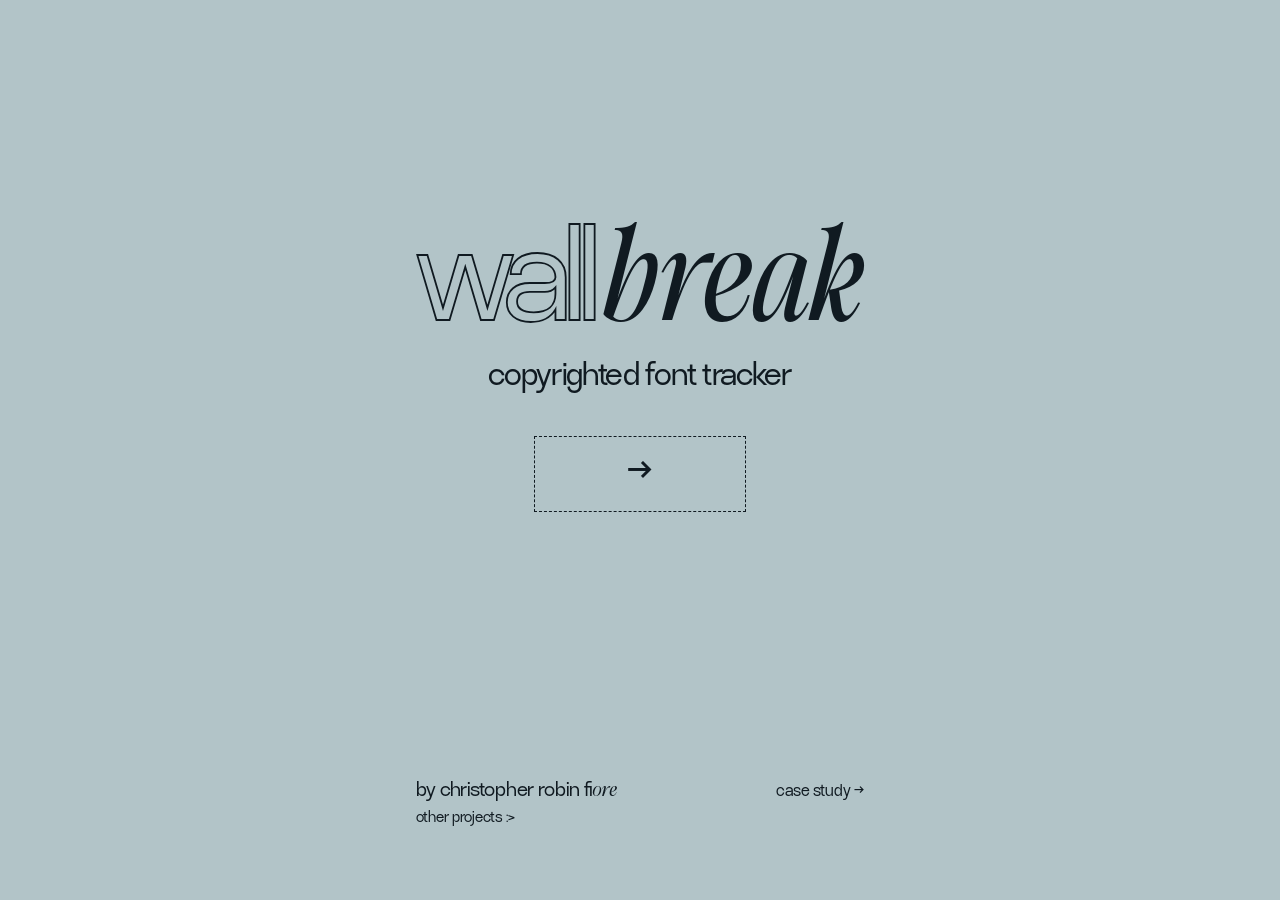
==== index.html @ 3db370a6 "wallbreak — landing page, case study, and in-browser scanner A read-only cybersecurity tool: check w" ====
<!doctype html>
<html lang="en">
  <head>
    <meta charset="utf-8" />
    <meta name="viewport" content="width=device-width, initial-scale=1" />
    <title>wallbreak — copyrighted font tracker</title>
    <meta
      name="description"
      content="wallbreak is a cybersecurity tool that checks whether your paywalled fonts are exposed in public GitHub repositories. Read-only reconnaissance, leaves no trace. By Christopher Robin Fiore."
    />
    <meta name="author" content="Christopher Robin Fiore (globalanomalyindex)" />
    <link rel="icon" href="favicon.svg" type="image/svg+xml" />
    <link
      rel="preload"
      as="font"
      type="font/woff2"
      href="fonts/SLTFDessignMaison-Regular.woff2"
      crossorigin
    />
    <link rel="stylesheet" href="styles.css" />
    <meta property="og:title" content="wallbreak — copyrighted font tracker" />
    <meta
      property="og:description"
      content="Find public GitHub repos that contain copies of your fonts. Read-only, no trace."
    />
    <meta name="theme-color" content="#b2c4c8" />
  </head>
  <body class="home">
    <main class="stage">
      <h1 class="wordmark reveal d1" aria-label="wallbreak">
        <span class="wm-wall" aria-hidden="true">wall</span><span
          class="wm-break"
          aria-hidden="true"
          >break</span
        >
      </h1>
      <p class="tagline reveal d2">copyrighted font tracker</p>
      <a
        class="cta reveal d3"
        href="app.html"
        aria-label="Open wallbreak and scan your fonts"
      >
        <span class="cta-arrow" aria-hidden="true">→</span>
      </a>
    </main>

    <footer class="footer reveal d4">
      <div class="footer-inner">
        <div class="footer-row">
          <p class="byline">by christopher robin <span class="ss01">fiore</span></p>
          <a class="link" href="case-study.html"
            >case study <span class="arrow" aria-hidden="true">→</span></a
          >
        </div>
        <a
          class="link other-projects"
          href="https://github.com/globalanomalyindex"
          target="_blank"
          rel="noopener noreferrer"
          >other projects :&gt;</a
        >
      </div>
    </footer>
  </body>
</html>
---- styles.css ----
/* wallbreak — site styles
   font: SLTF Dessign Maison (SilverStag Type Foundry), self-hosted.
   palette: ink #101a21 on a muted blue #b2c4c8 (the figma #d7eef2 @ 80%). */

@font-face {
  font-family: "SLTF Dessign Maison";
  /* web formats only (woff2 + woff cover all modern browsers); the raw .otf
     source is intentionally NOT shipped to the public site. */
  src:
    url("fonts/SLTFDessignMaison-Regular.woff2") format("woff2"),
    url("fonts/SLTFDessignMaison-Regular.woff") format("woff");
  font-weight: 400;
  font-style: normal;
  font-display: swap;
}

:root {
  --bg: #b2c4c8;
  --ink: #101a21;
  --ink-soft: color-mix(in oklab, var(--ink) 66%, var(--bg));
  --font: "SLTF Dessign Maison", "Iowan Old Style", Georgia, serif;

  /* emil: strong custom curves, never the weak built-ins */
  --ease-out: cubic-bezier(0.23, 1, 0.32, 1);
  --ease-out-strong: cubic-bezier(0.16, 1, 0.3, 1);
}

*,
*::before,
*::after {
  box-sizing: border-box;
}

html {
  -webkit-text-size-adjust: 100%;
}

body {
  margin: 0;
  background: var(--bg);
  color: var(--ink);
  font-family: var(--font);
  -webkit-font-smoothing: antialiased;
  text-rendering: optimizeLegibility;
}

a {
  color: inherit;
}

/* ---------- the wordmark: "wall" breaks open, "break" stays whole ---------- */

.wordmark {
  margin: 0;
  font-weight: 400;
  line-height: 0.92;
  letter-spacing: -0.03em;
  font-feature-settings: "ss02" 1;
  white-space: nowrap;
  color: var(--ink);
}

/* "wall" is the wall: outlined, hollow, on the verge of giving way */
.wm-wall {
  color: rgba(16, 26, 33, 0.16); /* fallback if text-stroke unsupported */
}
@supports (-webkit-text-stroke: 1px #000) {
  .wm-wall {
    color: transparent;
    -webkit-text-stroke: 0.014em var(--ink);
  }
}

/* "break" is solid and stylized — the foundry's swash set, ligatures off */
.wm-break {
  color: var(--ink);
  letter-spacing: -0.0075em;
  font-feature-settings: "ss01" 1, "ss02" 1, "liga" 0;
}

.ss01 {
  font-feature-settings: "ss01" 1;
}

/* ---------- home ---------- */

body.home {
  min-height: 100svh;
  display: flex;
  flex-direction: column;
}

.stage {
  flex: 1;
  display: flex;
  flex-direction: column;
  align-items: center;
  justify-content: center;
  text-align: center;
  padding: 2rem 1.25rem;
}

.stage .wordmark {
  font-size: clamp(3.25rem, 13vw, 8rem);
}

.tagline {
  margin: 0.32em 0 0;
  font-size: clamp(1.05rem, 3.1vw, 2rem);
  letter-spacing: -0.01em;
  color: var(--ink);
}

/* the dashed CTA box from the comp */
.cta {
  margin-top: clamp(1.5rem, 3.2vw, 2.5rem);
  width: min(13.3rem, 72vw);
  height: 4.75rem;
  display: grid;
  place-items: center;
  border: 1.5px dashed var(--ink);
  text-decoration: none;
  color: var(--ink);
  transition:
    transform 160ms var(--ease-out),
    background-color 200ms var(--ease-out),
    border-color 200ms var(--ease-out);
}

.cta-arrow {
  font-size: 2.5rem;
  line-height: 1;
  transition: transform 220ms var(--ease-out);
}

@media (hover: hover) and (pointer: fine) {
  .cta:hover {
    background-color: rgba(16, 26, 33, 0.06);
    border-style: solid;
  }
  .cta:hover .cta-arrow {
    transform: translateX(5px);
  }
}

.cta:active {
  transform: scale(0.97);
}

.cta:focus-visible {
  outline: 2px solid var(--ink);
  outline-offset: 5px;
}

/* footer band, sized to sit under the wordmark column like the comp */
.footer {
  display: flex;
  justify-content: center;
  /* keep it clear of the bottom edge on short and tall viewports alike */
  padding-block: clamp(1.5rem, 4vh, 2.5rem) clamp(3rem, 8vh, 5.5rem);
  padding-inline: 1.25rem;
}

.footer-inner {
  width: min(28rem, 100%);
}

.footer-row {
  display: flex;
  justify-content: space-between;
  align-items: baseline;
  gap: 1.5rem;
}

.byline {
  margin: 0;
  font-size: 1.25rem;
  color: var(--ink);
}

.other-projects {
  display: inline-block;
  margin-top: 0.45rem;
  font-size: 0.9375rem;
  color: var(--ink-soft);
}

/* text links with an underline that grows from the left on hover */
.link {
  position: relative;
  text-decoration: none;
  color: inherit;
  white-space: nowrap;
}

.link::after {
  content: "";
  position: absolute;
  left: 0;
  right: 0;
  bottom: -0.12em;
  height: 1px;
  background: currentColor;
  transform: scaleX(0);
  transform-origin: left;
  transition: transform 240ms var(--ease-out);
}

.link .arrow {
  display: inline-block;
  transition: transform 220ms var(--ease-out);
}

@media (hover: hover) and (pointer: fine) {
  .link:hover::after {
    transform: scaleX(1);
  }
  .link:hover .arrow {
    transform: translateX(4px);
  }
  .link:hover .arrow.back {
    transform: translateX(-4px);
  }
}

.link:focus-visible {
  outline: 2px solid var(--ink);
  outline-offset: 3px;
  border-radius: 1px;
}

/* ---------- entrance: a quiet staggered rise ---------- */

@keyframes rise {
  from {
    opacity: 0;
    transform: translateY(14px);
  }
  to {
    opacity: 1;
    transform: translateY(0);
  }
}

.reveal {
  opacity: 0;
  animation: rise 760ms var(--ease-out-strong) both;
}
.reveal.d1 { animation-delay: 80ms; }
.reveal.d2 { animation-delay: 200ms; }
.reveal.d3 { animation-delay: 320ms; }
.reveal.d4 { animation-delay: 440ms; }

/* ---------- case study ---------- */

body.study {
  line-height: 1.6;
}

.page {
  max-width: 40rem;
  margin-inline: auto;
  padding: clamp(1.5rem, 4vw, 3rem) 1.5rem clamp(4rem, 10vh, 7rem);
}

.topbar {
  display: flex;
  justify-content: space-between;
  align-items: baseline;
  gap: 1rem;
  font-size: 0.9375rem;
  color: var(--ink-soft);
  margin-bottom: clamp(3rem, 12vh, 7rem);
}

.study-head .kicker {
  margin: 0 0 0.6rem;
  font-size: 0.9375rem;
  letter-spacing: 0.02em;
  color: var(--ink-soft);
}

.study-head .wordmark {
  font-size: clamp(2.5rem, 9vw, 4.5rem);
}

.lead {
  margin: clamp(1.25rem, 3vw, 2rem) 0 0;
  font-size: clamp(1.2rem, 2.6vw, 1.6rem);
  line-height: 1.4;
  letter-spacing: -0.01em;
  max-width: 32rem;
  color: var(--ink);
}

.study section {
  margin-top: clamp(2.75rem, 7vw, 4.5rem);
}

.study h2 {
  margin: 0 0 0.9rem;
  font-weight: 400;
  font-size: clamp(1.45rem, 4vw, 2.1rem);
  letter-spacing: -0.02em;
  line-height: 1.05;
}

.study p {
  margin: 0 0 1.05rem;
  font-size: 1.1875rem;
  max-width: 36rem;
  color: var(--ink);
}

.study p:last-child {
  margin-bottom: 0;
}

.study .pull {
  font-size: clamp(1.4rem, 3.4vw, 2rem);
  line-height: 1.3;
  letter-spacing: -0.015em;
  max-width: 32rem;
}

.study strong {
  font-weight: 400;
  font-feature-settings: "ss01" 1;
}

.spec {
  margin: 0;
  display: grid;
  grid-template-columns: auto 1fr;
  gap: 0.4rem 1.25rem;
  font-size: 1.0625rem;
  color: var(--ink);
}
.spec dt {
  color: var(--ink-soft);
  white-space: nowrap;
}
.spec dd {
  margin: 0;
}

/* ---------- alternating stylistic sets (the font's ss01 / ss02 alternates) ---------- */
/* used to give highlights, category labels, and list items visual rhythm */
.alt1 { font-feature-settings: "ss01" 1; }
.alt2 { font-feature-settings: "ss02" 1; }

/* category labels in the stack list flip between the two alternate sets */
.spec dt:nth-child(4n + 1) { font-feature-settings: "ss01" 1; }
.spec dt:nth-child(4n + 3) { font-feature-settings: "ss02" 1; }

/* labelled lists: each row's tag alternates set, so a list reads as a pattern */
.feature-list {
  list-style: none;
  margin: 1.25rem 0 0;
  padding: 0;
  display: grid;
  gap: 0.6rem;
  max-width: 36rem;
}
.feature-list li {
  display: flex;
  gap: 0.85rem;
  align-items: baseline;
  font-size: 1.0625rem;
}
.feature-list .tag {
  min-width: 6.5rem;
  white-space: nowrap;
  color: var(--ink-soft);
}
.feature-list li:nth-child(odd) .tag { font-feature-settings: "ss01" 1; }
.feature-list li:nth-child(even) .tag { font-feature-settings: "ss02" 1; }
.feature-list.no .tag { color: var(--ink); text-decoration: line-through; text-decoration-thickness: 1px; }

.study-foot {
  margin-top: clamp(3.5rem, 9vw, 6rem);
  padding-top: 1.5rem;
  border-top: 1px solid color-mix(in oklab, var(--ink) 22%, transparent);
  display: flex;
  justify-content: space-between;
  align-items: baseline;
  gap: 1rem;
  font-size: 1.0625rem;
}

/* inline code in prose: stay on-brand (no monospace costume), just a soft tint */
.study code {
  font-family: inherit;
  font-size: 0.94em;
  padding: 0.05em 0.32em;
  background: color-mix(in oklab, var(--ink) 9%, transparent);
  border-radius: 3px;
}

/* scroll-reveal for case-study sections.
   gated behind .js so a no-JS visitor sees everything (added by the head script). */
.js .io {
  opacity: 0;
  transform: translateY(18px);
  transition:
    opacity 600ms var(--ease-out),
    transform 600ms var(--ease-out);
  will-change: opacity, transform;
}
.js .io.in {
  opacity: 1;
  transform: none;
}

/* ---------- reduced motion: keep fades, drop the movement ---------- */

@media (prefers-reduced-motion: reduce) {
  @keyframes rise {
    from { opacity: 0; }
    to { opacity: 1; }
  }
  .reveal { animation-duration: 400ms; }
  .js .io {
    transform: none;
    transition: opacity 400ms ease;
  }
  .cta:hover .cta-arrow,
  .link:hover .arrow {
    transform: none;
  }
  .cta:active {
    transform: none;
  }
}

@media (max-width: 30rem) {
  .topbar {
    margin-bottom: 3rem;
  }
}
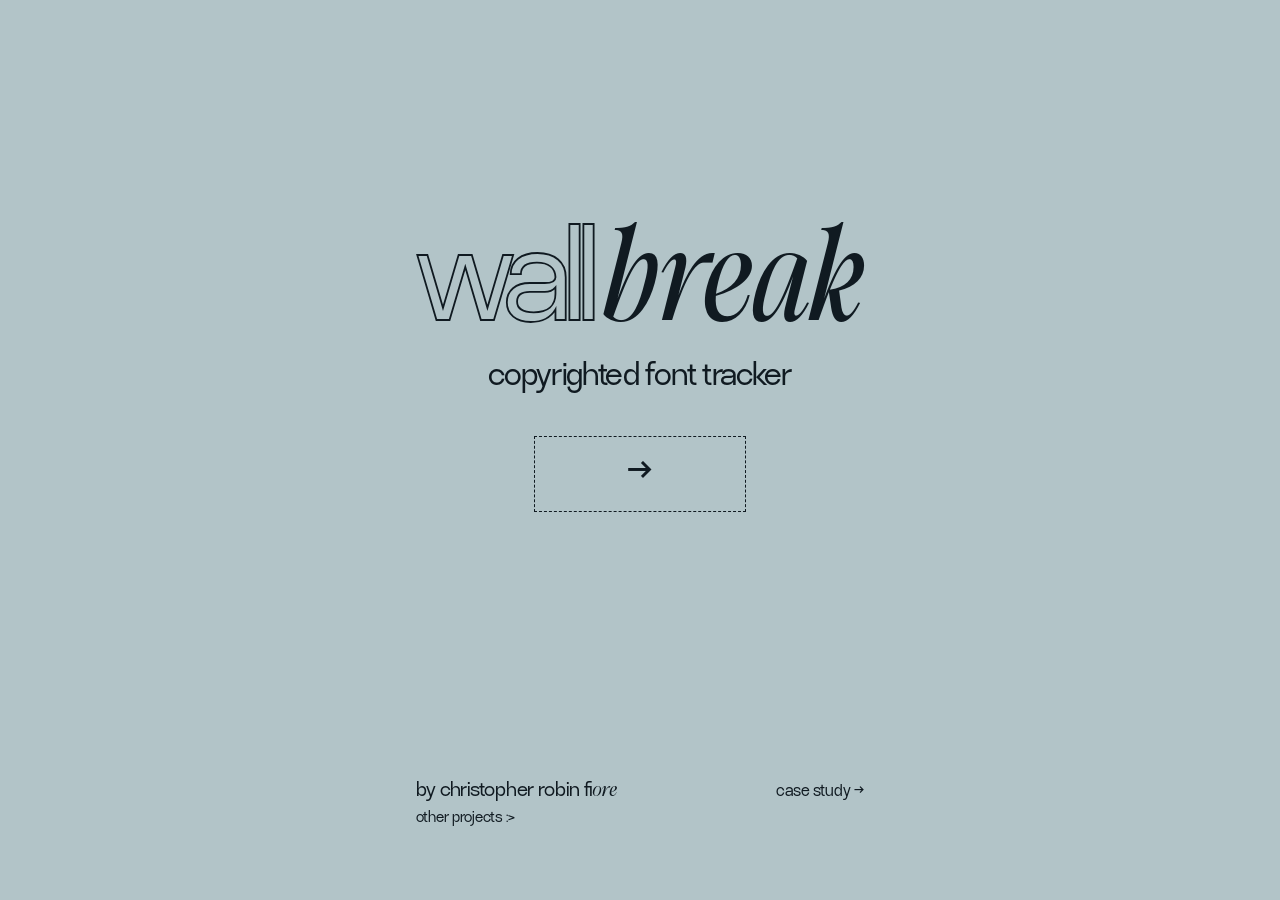
==== commit 79f92550: "home: hand-animated wall-smash intro A brick wall stands over the wordmark on load, a punch cracks i" ====
--- a/index.html
+++ b/index.html
@@ -3,6 +3,18 @@
   <head>
     <meta charset="utf-8" />
     <meta name="viewport" content="width=device-width, initial-scale=1" />
+    <script>
+      /* mark that the wall-smash intro will play (so the hero is held pre-paint),
+         but only when motion is allowed and the Web Animations API exists. */
+      (function () {
+        try {
+          var ok = !window.matchMedia || !matchMedia("(prefers-reduced-motion: reduce)").matches;
+          if (ok && "animate" in document.createElement("div")) {
+            document.documentElement.classList.add("smash-intro");
+          }
+        } catch (e) {}
+      })();
+    </script>
     <title>wallbreak — copyrighted font tracker</title>
     <meta
       name="description"
@@ -61,5 +73,7 @@
         >
       </div>
     </footer>
+
+    <script src="intro.js" defer></script>
   </body>
 </html>
--- a/styles.css
+++ b/styles.css
@@ -251,6 +251,41 @@
 .reveal.d3 { animation-delay: 320ms; }
 .reveal.d4 { animation-delay: 440ms; }
 
+/* ---------- the wall-smash intro (home) ----------
+   when JS will play the smash, hold the hero hidden (intro.js reveals it through the
+   breach). a pure-CSS failsafe un-hides it if intro.js never runs. */
+html.smash-intro .stage > *,
+html.smash-intro .footer {
+  opacity: 0;
+  animation: smash-failsafe 600ms 2400ms var(--ease-out) forwards;
+}
+@keyframes smash-failsafe {
+  to { opacity: 1; }
+}
+
+.smash-stage {
+  position: fixed;
+  inset: 0;
+  pointer-events: none;
+  z-index: 6;
+}
+.smash-stage svg {
+  position: absolute;
+  width: min(700px, 92vw);
+  height: auto;
+  overflow: visible;
+}
+.smash-brick {
+  transform-box: fill-box;
+  transform-origin: center;
+}
+
+@media (prefers-reduced-motion: reduce) {
+  .smash-stage { display: none !important; }
+  html.smash-intro .stage > *,
+  html.smash-intro .footer { animation: none; opacity: 1; }
+}
+
 /* ---------- case study ---------- */
 
 body.study {
